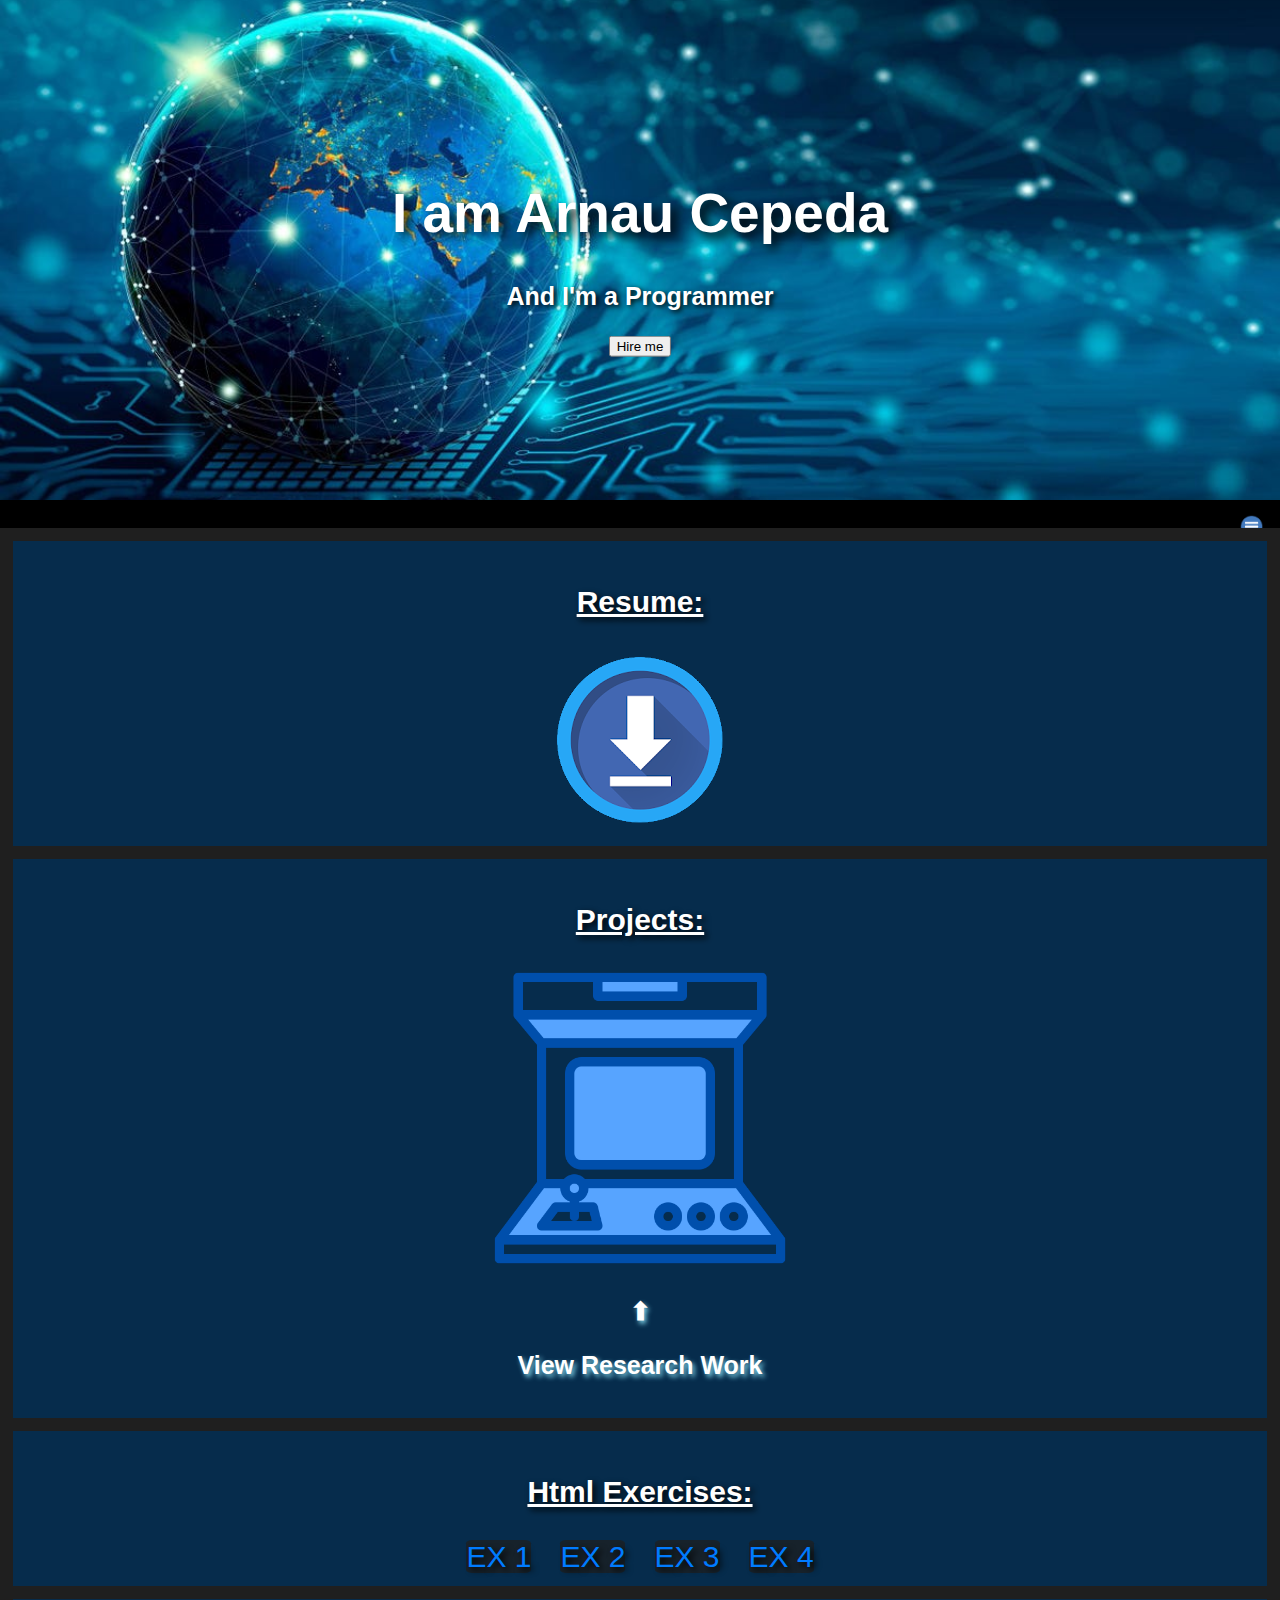
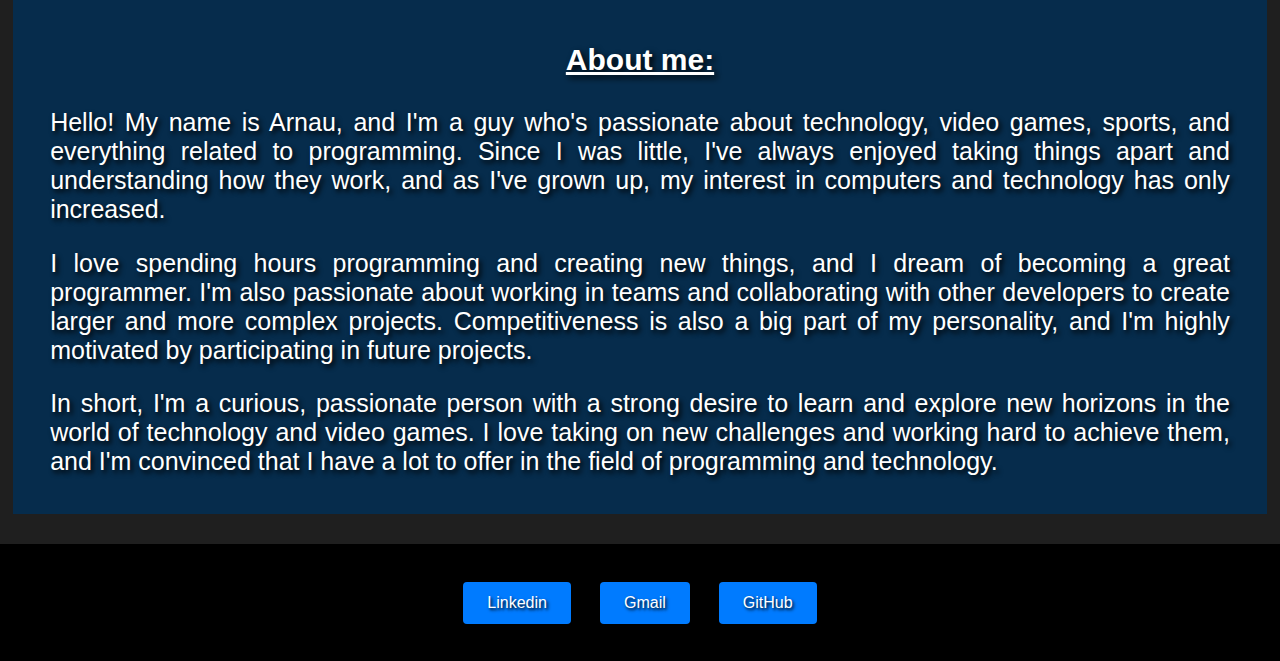
==== index.html @ e1d6fa1b "Update index.html" ====
<!DOCTYPE html>
<html lang="en">

<head>
    <meta charset="UTF-8">
    <meta http-equiv="X-UA-Compatible" content="IE=edge">
    <meta name="viewport" content="width=device-width, initial-scale=1.0">
    <title>Arnau Cepeda</title>
    <script src="index.js"></script>
    <link href="index.css" rel="stylesheet" type="text/css">
    <link rel="shortcut icon" href="icon.png" type="image/x-icon">
</head>

<body>
    <div class="hero-image">
        <div class="hero-text">
            <h1 style="font-size:55px">I am Arnau Cepeda</h1>
            <h3>And I'm a Programmer</h3>
            <button
                onclick="window.open('https://mail.google.com/mail/?view=cm&to=arnaucepeda5@gmail.com', '_blank')">Hire
                me</button>
        </div>
    </div>

    <header>
        <!-- Top Navigation Menu -->
        <div class="topnav">
            <a href="#home"
                class="active"></a>
            <!-- Navigation links (hidden by default) -->
            <div id="myLinks">
                <a class="menu" href="#curriculum"><strong>Resume</strong></a>
                <a class="menu" href="#projectes"><strong>Projects</strong></a>
                <a class="menu" href="#html"><strong>Html Exercises</strong></a>
                <a class="menu" href="#about"><strong>About me</strong></a>
            </div>
            <!-- "Hamburger menu" / "Bar icon" to toggle the navigation links -->
            <a href="javascript:void(0);" class="icon" onclick="myFunction()"><img src="menu-icon-5.png" height="25px"
                    width="25px" alt="icon">
                <i class="fa fa-bars"></i>
            </a>
        </div>
    </header>

    <main>
        <section id="curriculum">
            <h2>Resume:</h2>
            <a href="curriculum_fol.pdf" download target="_blank"><img id="curriculum" src="unnamed.png"
                    alt="curricumlum" class=""></img></a>
        </section>
        <section id="projectes">
            <h2>Projects:</h2>
            <a href="https://docs.google.com/document/d/1ZUphX-66vs2WObyT6h_jTL3qY9rMkNr1qfbkCwiNEt8/edit?usp=share_link" download target="_blank"><img id="arcade" src="arca.png" height="300px"
                    width="300px" alt="arcade" class=""></img></a>
            <h3>⬆</h3>
            <h3>View Research Work</h3>
        </section>

        <section id="html">
            <h2>Html Exercises:</h2>
            <a href="./exercicis/ex1.html" target="_blank" class="ex">EX 1</a>
            <a href="./exercicis/ex2.html" target="_blank" class="ex">EX 2</a>
            <a href="./exercicis/Viladoms/ex3.html" target="_blank" class="ex">EX 3</a>
            <a href="./exercicis/exG/topo.html" target="_blank" class="ex">EX 4</a>
        </section>

        <section id="about">
            <h2>About me:</h2>
            <p id="text">Hello! My name is Arnau, and I'm a guy who's passionate about technology, video games, sports,
                and everything related to programming. Since I was little, I've always enjoyed taking things apart and
                understanding how they work, and as I've grown up, my interest in computers and technology has only
                increased.
            </p>

            <p id="text">I love spending hours programming and creating new things, and I dream of becoming a great
                programmer. I'm also passionate about working in teams and collaborating with other developers to create
                larger and more complex projects. Competitiveness is also a big part of my personality, and I'm highly
                motivated by participating in future projects.
            </p>

            <p id="text">In short, I'm a curious, passionate person with a strong desire to learn and explore new
                horizons in the world of technology and video games. I love taking on new challenges and working hard to
                achieve them, and I'm convinced that I have a lot to offer in the field of programming and technology.
            </p>
        </section>
    </main>

    <br>

    <footer>
        <nav id="contacte">
            <ul>
                <button class="touch"
                    onclick="window.open('https://www.linkedin.com/in/arnau-cepeda-vivas-b83998258', '_blank')">Linkedin</button>
                <button class="touch"
                    onclick="window.open('https://mail.google.com/mail/?view=cm&to=arnaucepeda5@gmail.com', '_blank')">Gmail</button>
                <button class="touch" onclick="window.open('https://github.com/arnaucepeda', '_blank')">GitHub</button>

            </ul>
        </nav>
    </footer>
</body>

</html>
---- index.css ----
body {
    margin: 0;
    font-family: Arial, Helvetica, sans-serif;
    background-color: rgb(31, 31, 31);
}

h1{
  text-shadow: black 0.1em 0.1em 0.2em;
}

h3{
  text-shadow: black 0.1em 0.1em 0.2em;
  font-size: 25px;
}

h2{
  color: white;
  text-shadow: black 0.1em 0.1em 0.2em;
}

nav ul {
    list-style: none;
    margin: 0;
    padding: 0;
}



nav li {
    display: inline-block;
    margin-right: 20px;
}

nav a {
    color: rgb(255, 255, 255);
    text-decoration: none;
    font-size: 20px;
}

nav a:hover {
  color: rgb();
  text-decoration: none;
  font-size: 20px;
}

button:hover{
  background-color: rgb(3, 131, 209);
  color: white;
}



/* Style the navigation menu */
.topnav {
  overflow: hidden;
  background-color: #333;
  position: relative;
}

/* Hide the links inside the navigation menu (except for logo/home) */
.topnav #myLinks {
  display: none;
}

/* Style navigation menu links */
.topnav a {
  color: white;
  text-shadow: black 0.1em 0.1em 0.2em;
  padding: 14px 16px;
  text-decoration: none;
  font-size: 17px;
  display: block;
}

/* Style the hamburger menu */
.topnav a.icon {
  background: black;
  display: block;
  position: absolute;
  right: 0;
  top: 0;
}

/* Add a grey background color on mouse-over */
.topnav a:hover {
  background-color: #ddd;
  color: #007bff;
  text-shadow: rgb(255, 255, 255) 0.1em 0.1em 0.2em;
}

/* Style the active link (or home/logo) */
.active {
  background-color: #000000;
  color: white;
}





section{
  margin: 1%;
  padding: 1%;
  background-color: rgba(0, 47, 87, 0.8);
  justify-content: center;
  text-align: center;
}

section h2{
  text-decoration: underline;
  padding: 0.5%;
  font-size: 30px;
}

section h3{
  color: rgb(255, 255, 255);
  text-shadow: rgb(130, 216, 238) 0.1em 0.1em 0.2em;
}

section .ex{
  color: #007bff;
  text-shadow: black 0.1em 0.1em 0.2em;
  font-size: 30px;
  margin: 1%;
  text-decoration: none;
  border-radius: 10%;
  background-color:rgba(31, 31, 31, 0.719);
}

section .ex:hover{
  color: #ffffff;
  text-shadow: black 0.1em 0.1em 0.2em;
  background-color:rgba(31, 31, 31);
  font-size: 33px;
  margin: 2%;
  text-decoration: none;
}
  
  .hero-image {
    background-image: url(0x0.jpg);
    background-color: #cccccc;
    height: 500px;
    background-position: center;
    background-repeat: no-repeat;
    background-size: cover;
    position: relative;
  }
  
  .hero-text {
    text-align: center;
    position: absolute;
    top: 50%;
    left: 50%;
    transform: translate(-50%, -50%);
    color: white;
  }

  footer {
    background-color: #000000;
    color: white;
    padding: 25px;
    text-align: center;
    
}

footer a {
    color: rgb(255, 255, 255);
    text-shadow: black 0.1em 0.1em 0.2em;
    text-decoration: none;
    margin: 1%;
    background-color: rgb(3, 131, 209, 0.8);
    font-size: 20px;
    border-radius: 10%;

  }

footer a:hover {
  color: rgb(255, 255, 255);
  text-shadow: black 0.1em 0.1em 0.2em;
  background-color: rgb(4, 140, 219);
  margin: 2%;
  font-size: 24px;
  border-radius: 10%;

}

#text {
  font-size: 25px;
  margin: 2%;
  text-shadow: black 0.1em 0.1em 0.2em;
  color: rgb(255, 255, 255);
  text-align: justify;
  
}


#curriculum img {
  background-image: url('unnamed.png');
  animation: none; 
}

@keyframes girar {
  from {
    transform: rotate(0deg);
  }
  to {
    transform: rotate(360deg);
  }
}

#curriculum img:hover {
  animation: girar 2s linear infinite; 
}



@media only screen and (max-width: 600px) {
  #text {
    font-size: 15px;
    margin: 2%;
    text-shadow: black 0.1em 0.1em 0.2em;
    color: rgb(255, 255, 255);
    text-align: justify;
    
  }

  section{
    margin: 2%;
    padding: 2%;
    background-color: rgba(2, 55, 88, 0.8);
    justify-content: center;
    text-align: center;
  }

  #projectes img{
    width: 200px;
    height: 200px;
  }

  header {
    font-size: 6px;
    background-color: #000000;
    padding: 0.8%;
    margin: 1%;
    text-align: center;
  }
}

.touch {
  background-color: #007bff; 
  border: none; 
  color: white;
  text-shadow: black 0.1em 0.1em 0.2em;
  padding: 12px 24px; 
  margin: 1%;
  text-align: center; 
  text-decoration: none; 
  display: inline-block; 
  font-size: 16px; 
  border-radius: 4px; 
  transition: background-color 0.3s ease; 
}

.touch:hover {
  background-color: #0063ce;
}

html {
  scroll-behavior: smooth;
}
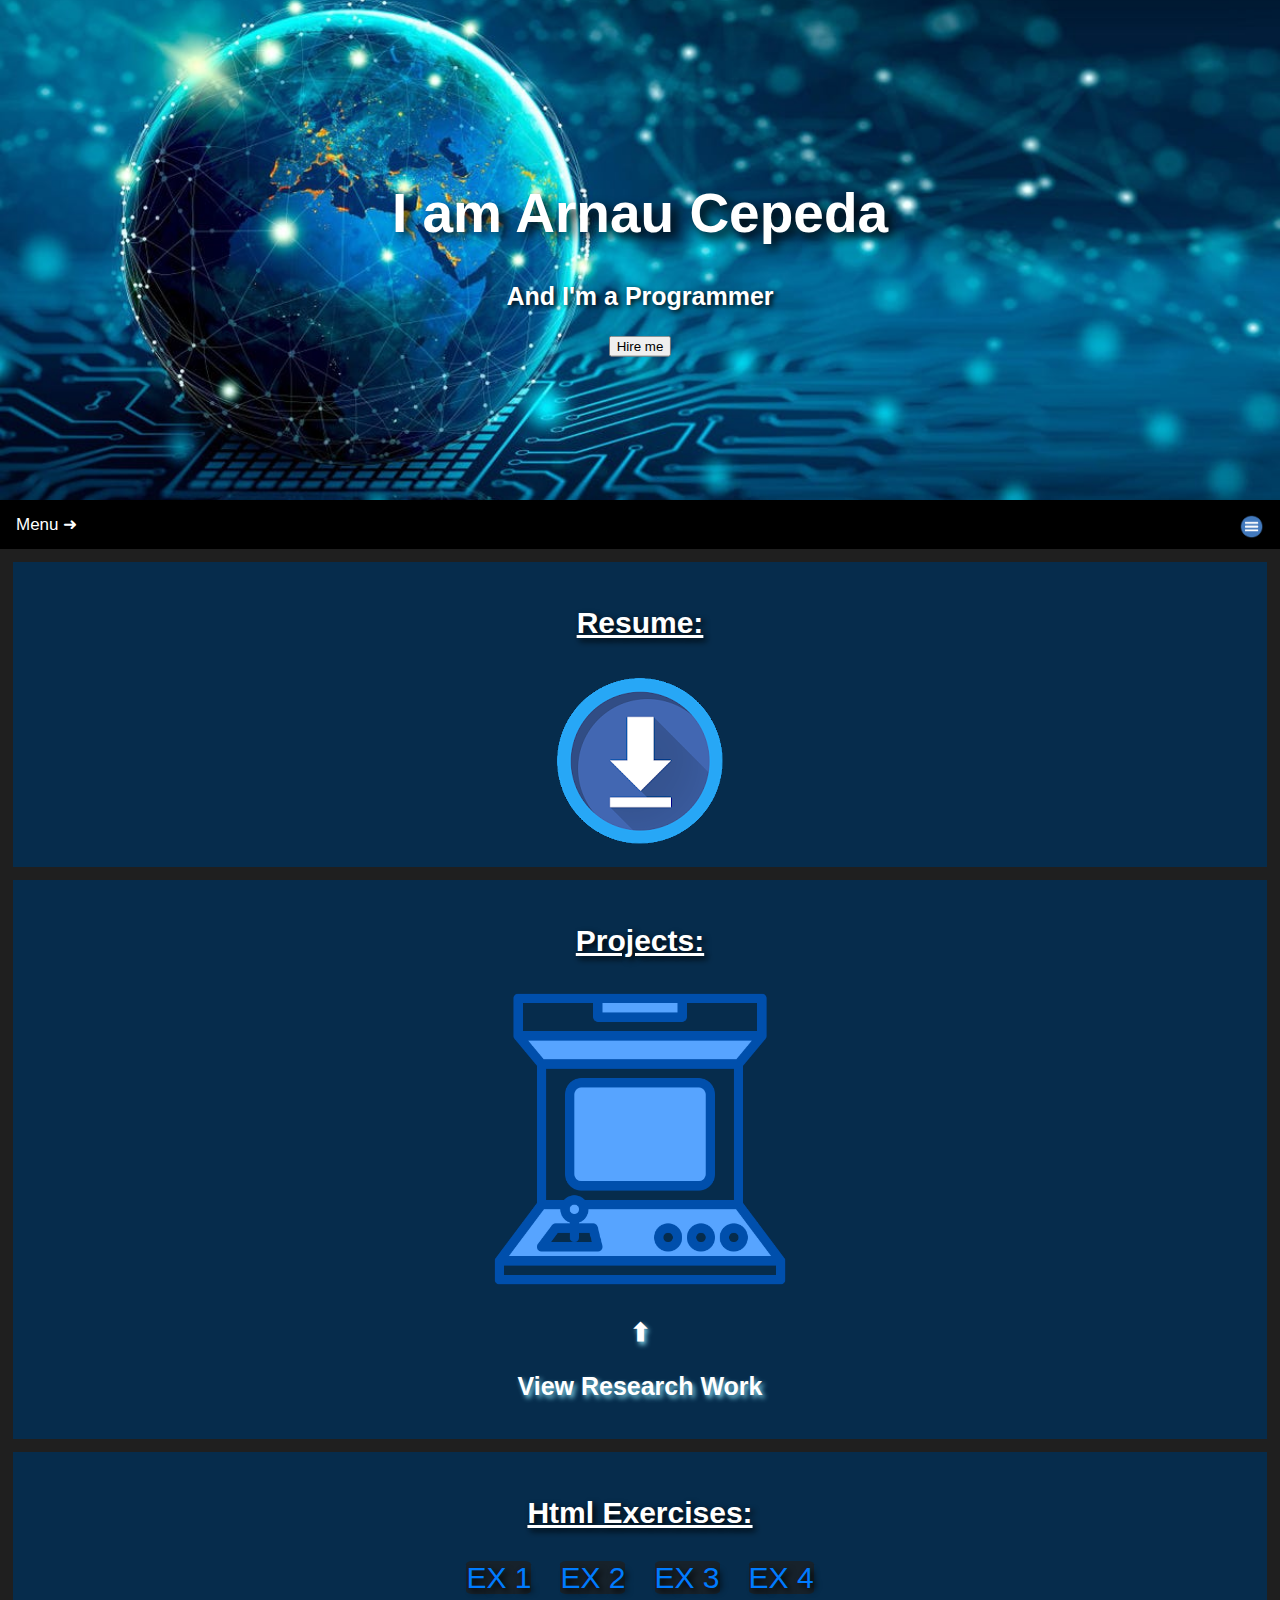
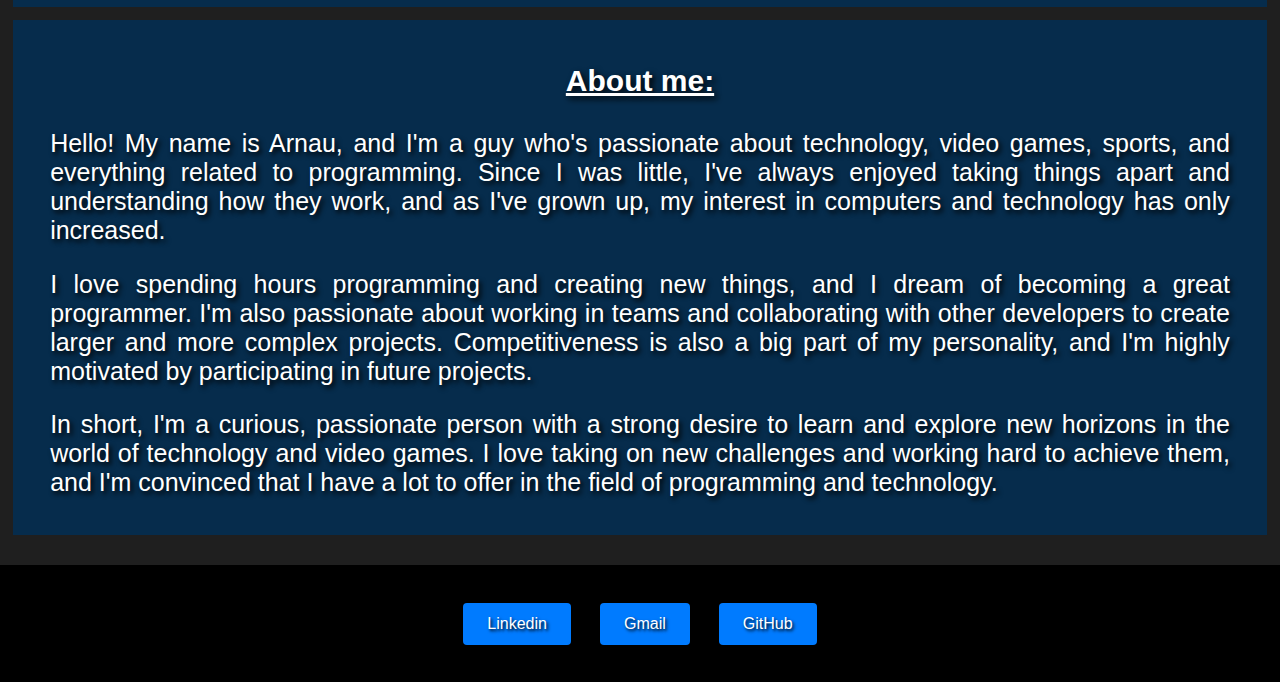
==== commit 5d463272: "Update index.html" ====
--- a/index.html
+++ b/index.html
@@ -26,7 +26,7 @@
         <!-- Top Navigation Menu -->
         <div class="topnav">
             <a href="#home"
-                class="active"></a>
+                class="active">Menu ➜</a>
             <!-- Navigation links (hidden by default) -->
             <div id="myLinks">
                 <a class="menu" href="#curriculum"><strong>Resume</strong></a>
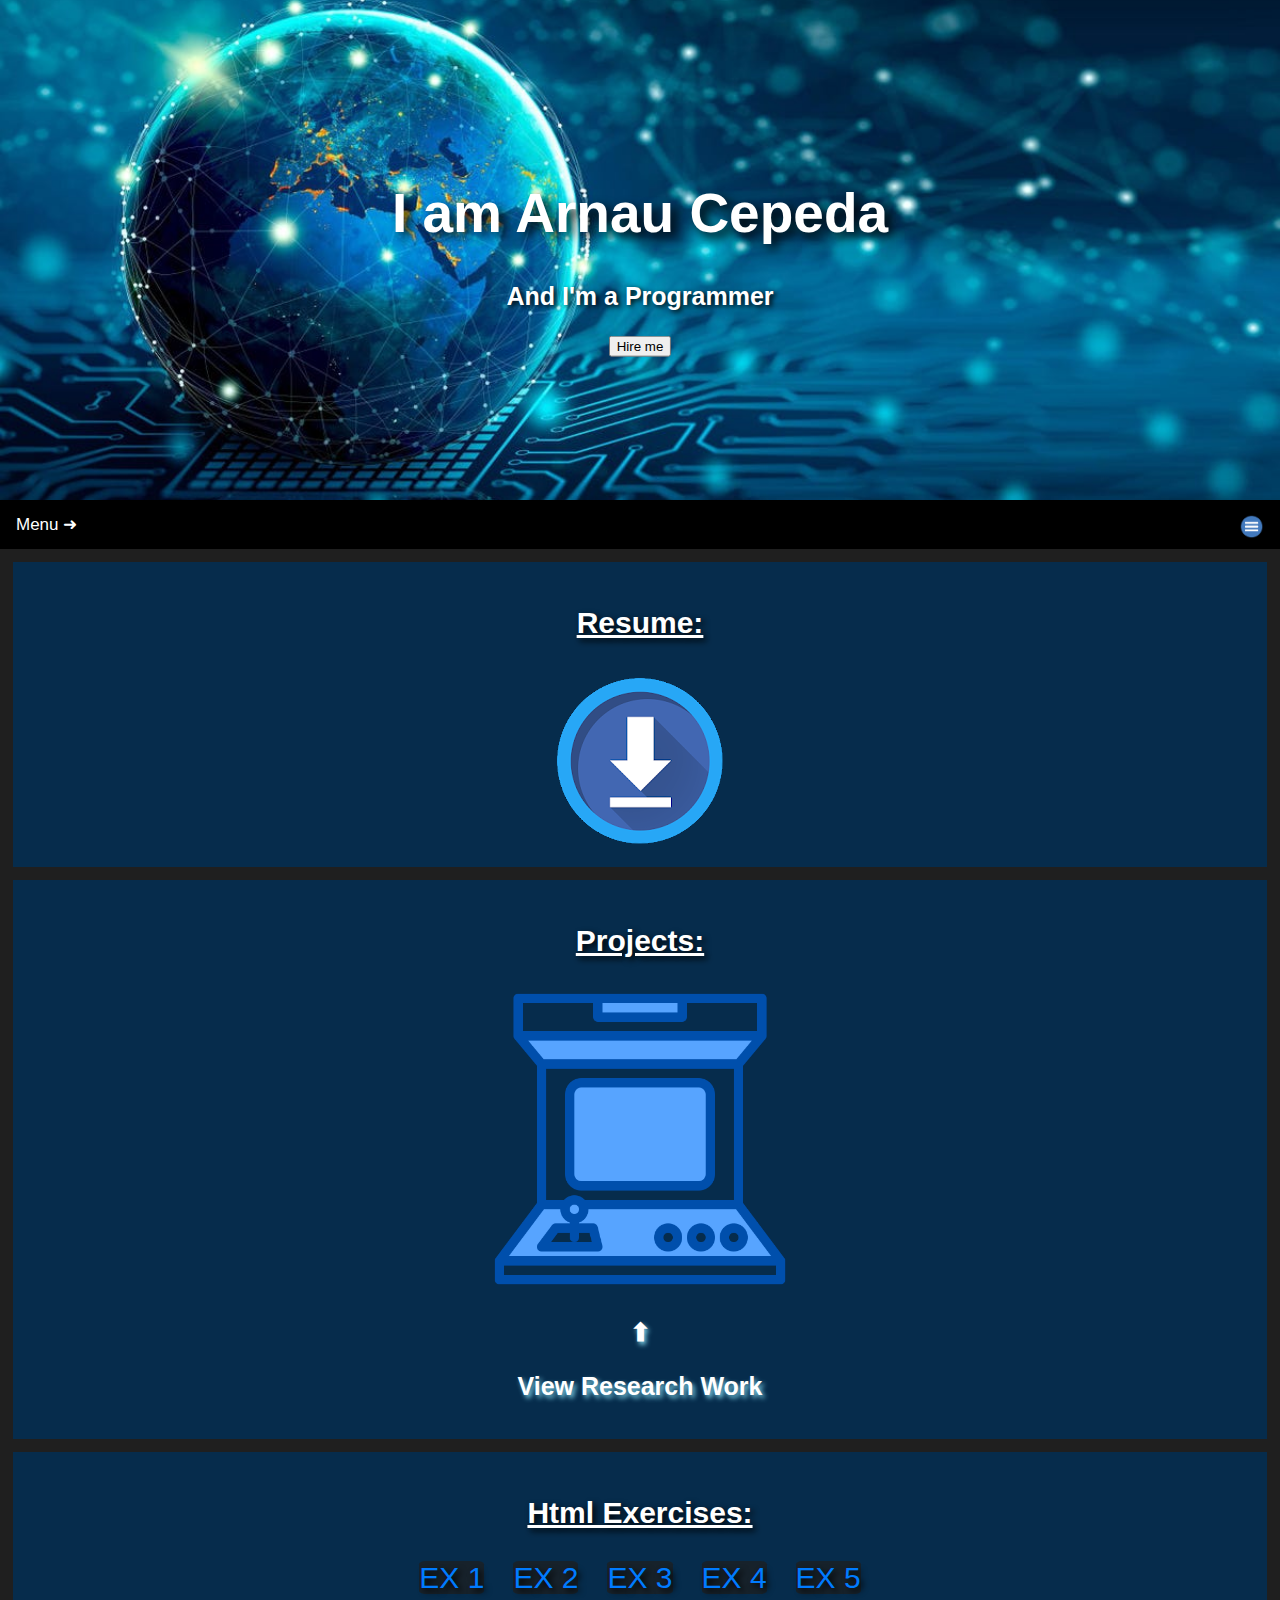
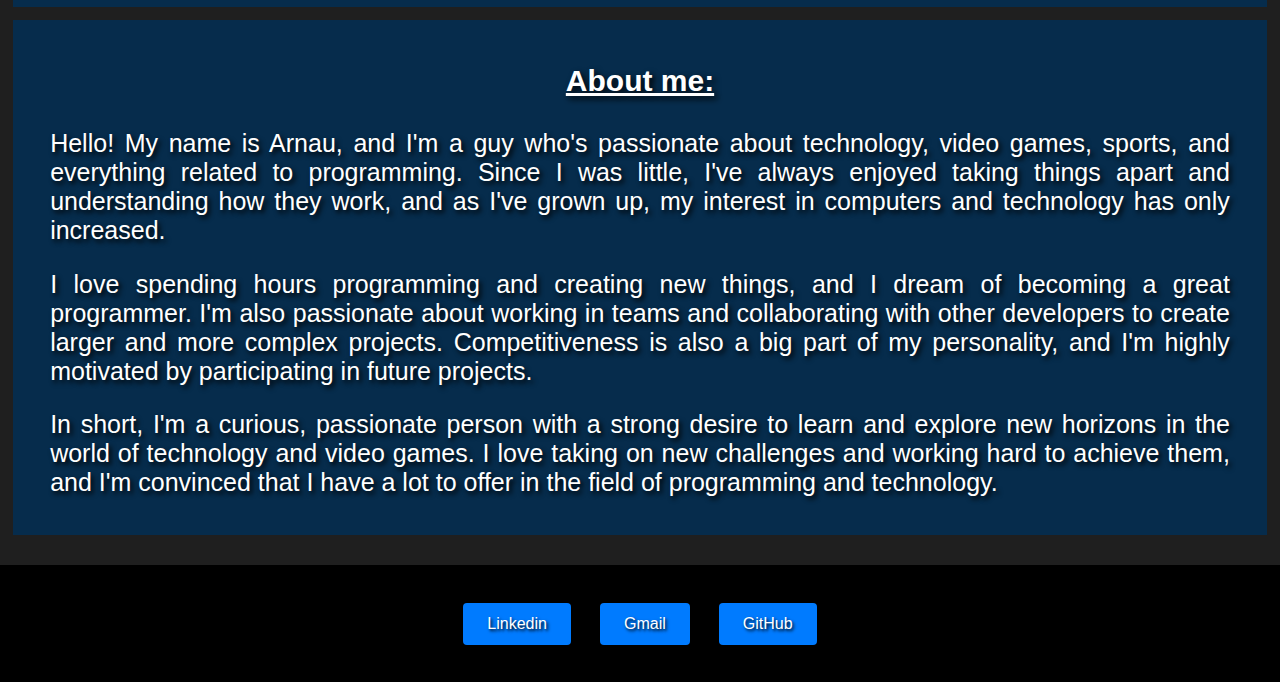
==== commit a8d6e282: "Update index.html" ====
--- a/index.html
+++ b/index.html
@@ -61,7 +61,8 @@
             <a href="./exercicis/ex1.html" target="_blank" class="ex">EX 1</a>
             <a href="./exercicis/ex2.html" target="_blank" class="ex">EX 2</a>
             <a href="./exercicis/Viladoms/ex3.html" target="_blank" class="ex">EX 3</a>
-            <a href="./exercicis/exG/topo.html" target="_blank" class="ex">EX 4</a>
+            <a href="./exercicis/exG/topos.html" target="_blank" class="ex">EX 4</a>
+            <a href="./exercicis/exI/quizz.html" target="_blank" class="ex">EX 5</a>
         </section>
 
         <section id="about">
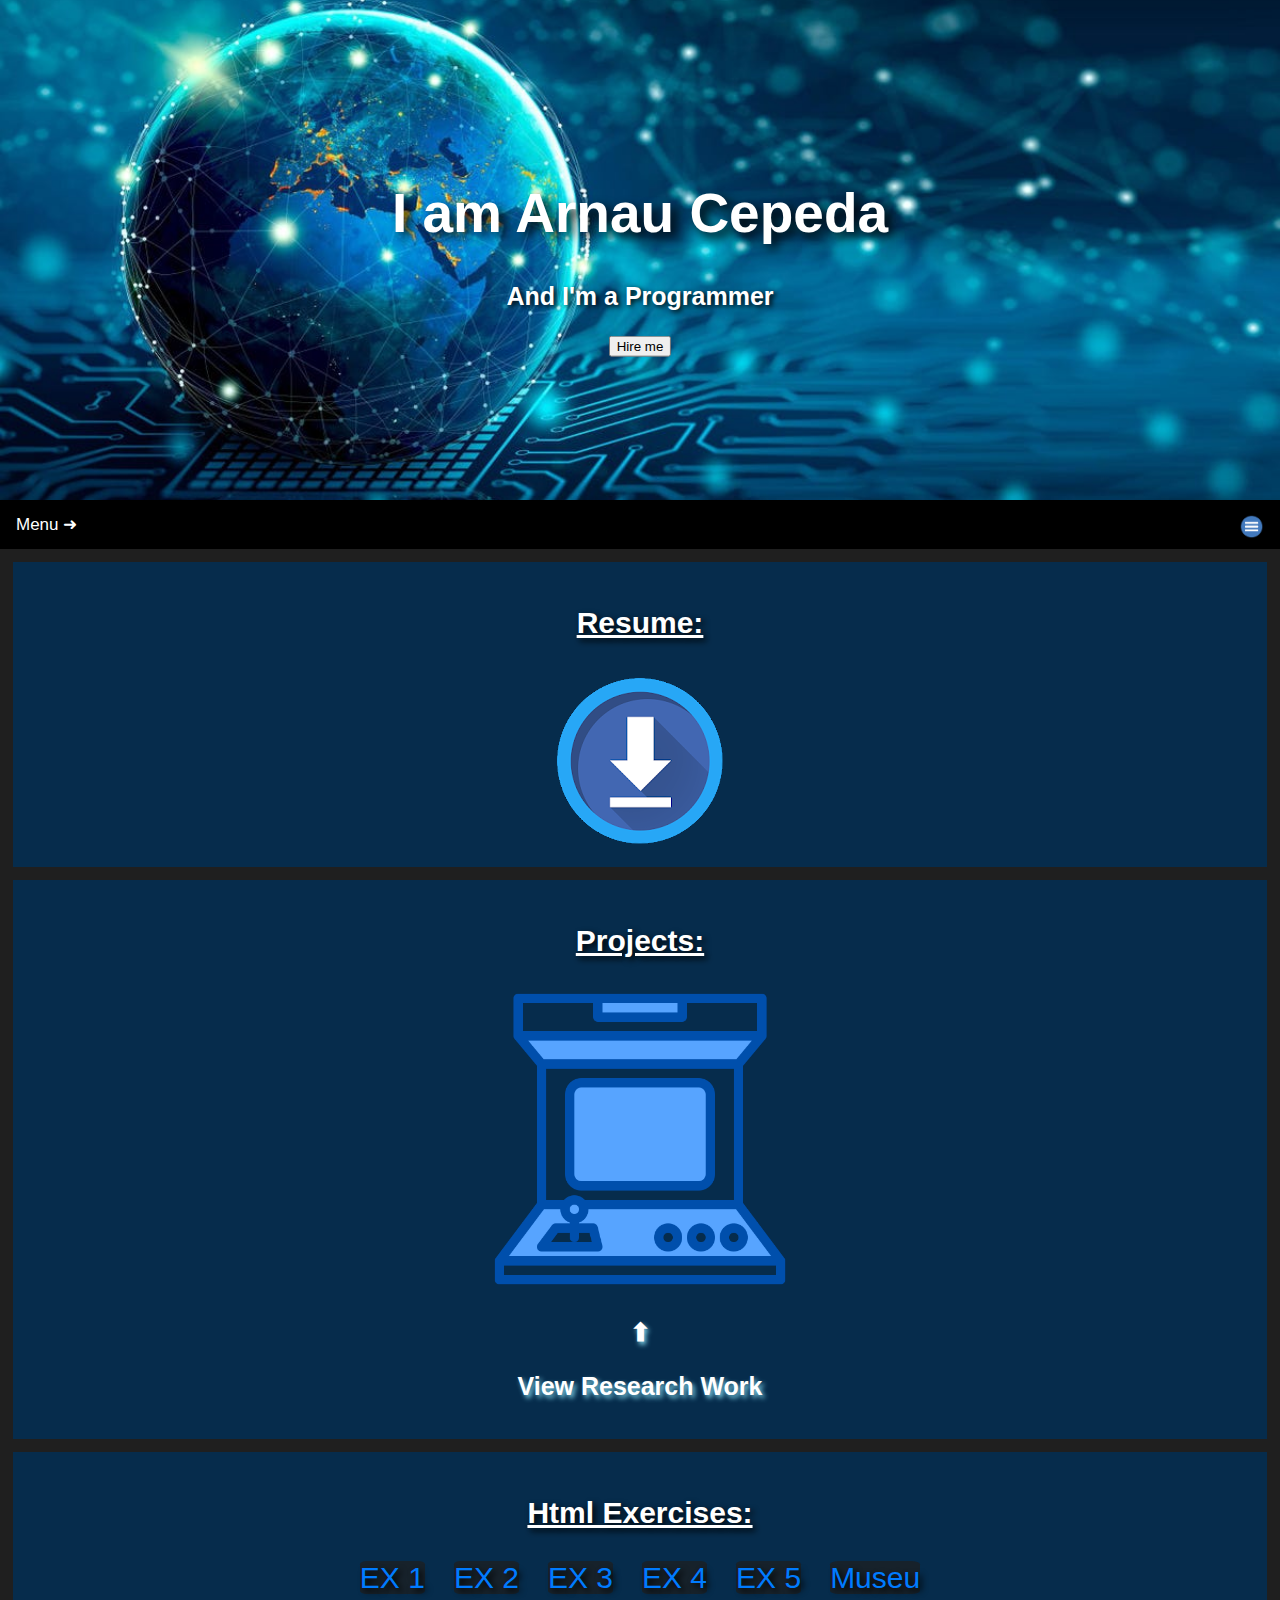
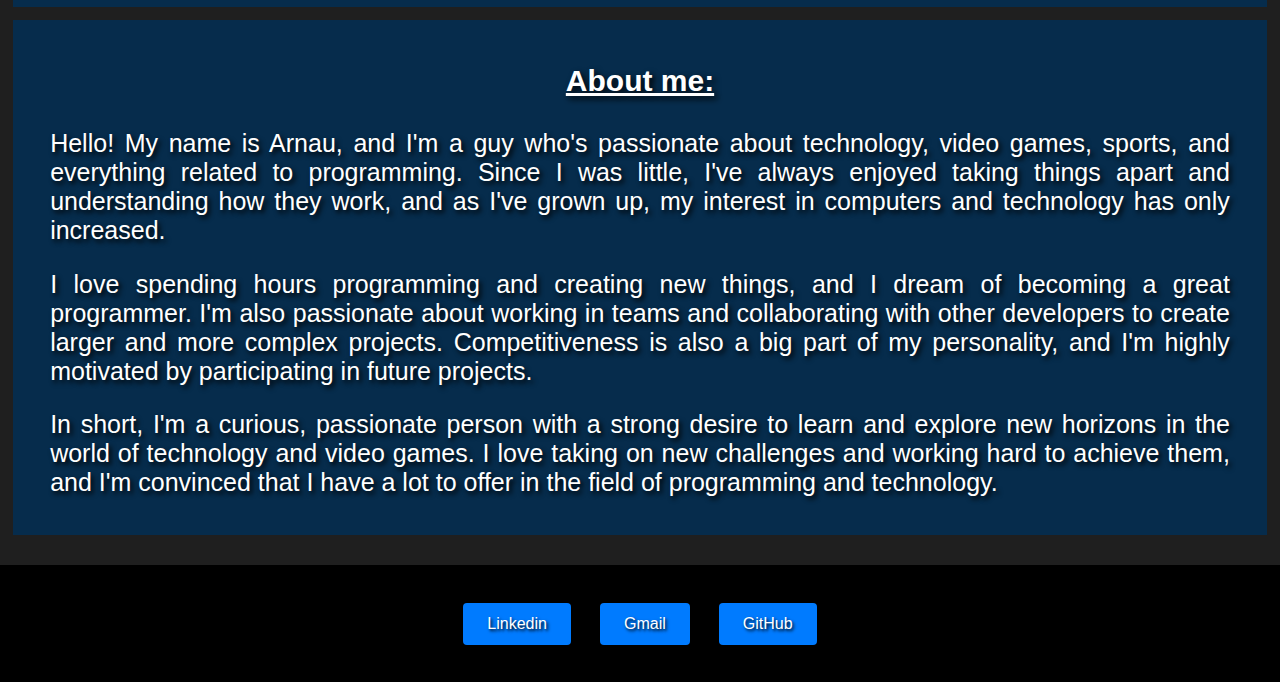
==== commit 6d69eb4d: "Update index.html" ====
--- a/index.html
+++ b/index.html
@@ -63,6 +63,7 @@
             <a href="./exercicis/Viladoms/ex3.html" target="_blank" class="ex">EX 3</a>
             <a href="./exercicis/exG/topos.html" target="_blank" class="ex">EX 4</a>
             <a href="./exercicis/exI/quizz.html" target="_blank" class="ex">EX 5</a>
+            <a href="./exercicis/Museu/museu.html" target="_blank" class="ex">Museu</a>
         </section>
 
         <section id="about">
